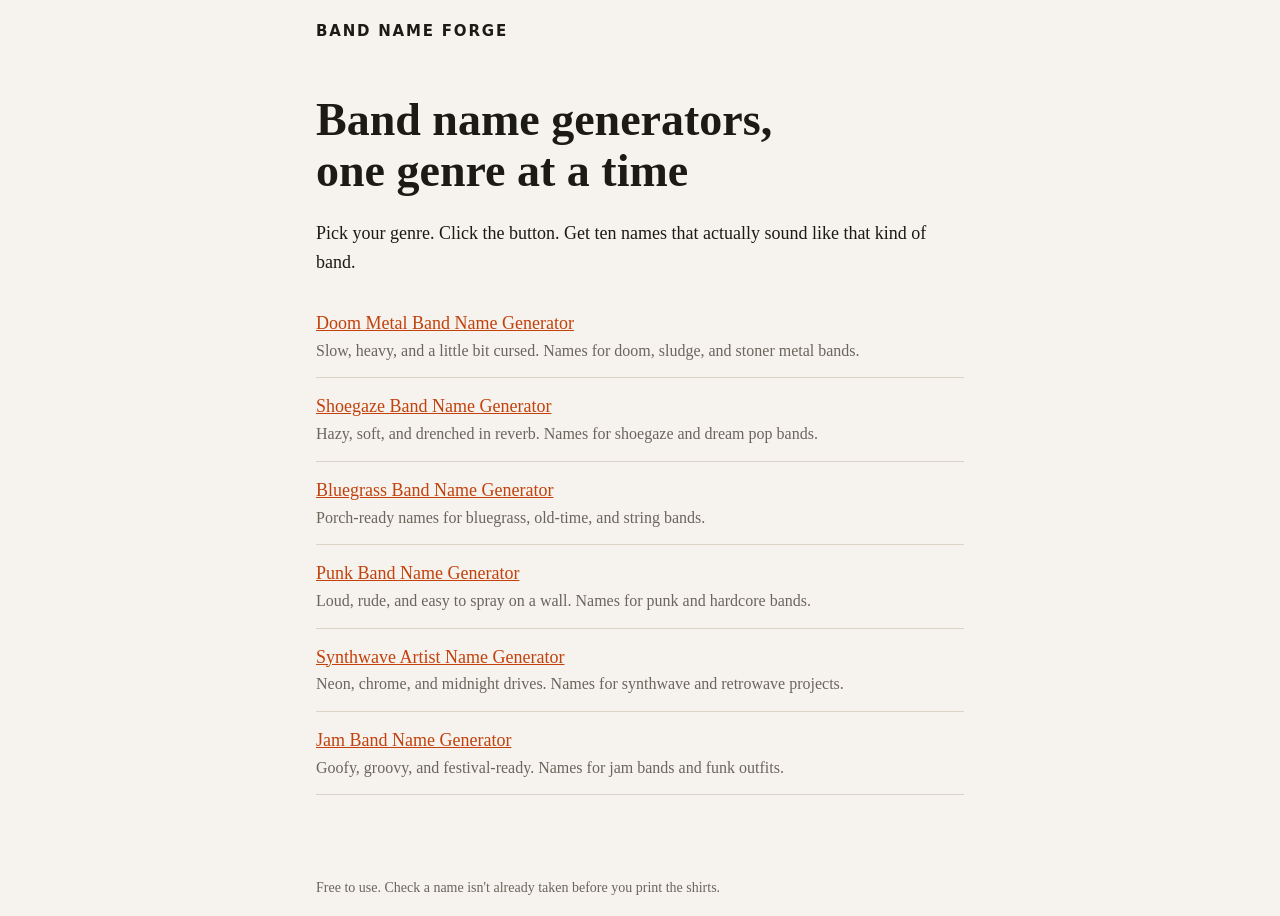
==== index.html @ 55af8dfc "Add Band Name Forge: six genre band name generators Static pages built from generators.json by build" ====
<!doctype html>
<html lang="en">
<head>
<meta charset="utf-8">
<meta name="viewport" content="width=device-width, initial-scale=1">
<title>Band Name Forge: Free Band Name Generators by Genre</title>
<meta name="description" content="Free band name generators for specific genres: doom metal, shoegaze, bluegrass, punk, synthwave, jam bands and more.">
<link rel="stylesheet" href="/style.css">
</head>
<body>
<header><a href="/">Band Name Forge</a></header>
<main>
<h1>Band name generators, one genre at a time</h1>
<p>Pick your genre. Click the button. Get ten names that actually sound like that kind of band.</p>
<ul class="list">
<li><a href="/doom-metal-band-name-generator.html">Doom Metal Band Name Generator</a><span>Slow, heavy, and a little bit cursed. Names for doom, sludge, and stoner metal bands.</span></li>
<li><a href="/shoegaze-band-name-generator.html">Shoegaze Band Name Generator</a><span>Hazy, soft, and drenched in reverb. Names for shoegaze and dream pop bands.</span></li>
<li><a href="/bluegrass-band-name-generator.html">Bluegrass Band Name Generator</a><span>Porch-ready names for bluegrass, old-time, and string bands.</span></li>
<li><a href="/punk-band-name-generator.html">Punk Band Name Generator</a><span>Loud, rude, and easy to spray on a wall. Names for punk and hardcore bands.</span></li>
<li><a href="/synthwave-artist-name-generator.html">Synthwave Artist Name Generator</a><span>Neon, chrome, and midnight drives. Names for synthwave and retrowave projects.</span></li>
<li><a href="/jam-band-name-generator.html">Jam Band Name Generator</a><span>Goofy, groovy, and festival-ready. Names for jam bands and funk outfits.</span></li>
</ul>
</main>
<footer>Free to use. Check a name isn't already taken before you print the shirts.</footer>
</body>
</html>
---- style.css ----
:root { --bg:#f6f3ee; --ink:#1c1a17; --mute:#6b655c; --line:#d9d2c5; --accent:#c2410c; --card:#fff; }
@media (prefers-color-scheme: dark) {
  :root { --bg:#151412; --ink:#f1ede6; --mute:#a59e92; --line:#35312b; --accent:#fb923c; --card:#1f1d1a; }
}
* { box-sizing: border-box; }
body { margin:0; background:var(--bg); color:var(--ink); font:18px/1.6 Georgia, "Times New Roman", serif; }
header, main, footer { max-width: 680px; margin: 0 auto; padding: 16px; }
header a { color:var(--ink); text-decoration:none; font:700 15px/1 system-ui, sans-serif; letter-spacing:.12em; text-transform:uppercase; }
h1 { font-size: clamp(30px, 7vw, 46px); line-height:1.1; margin:.4em 0 .5em; text-wrap:balance; }
h2 { font:700 14px/1 system-ui, sans-serif; letter-spacing:.12em; text-transform:uppercase; color:var(--mute); margin-top:48px; }
a { color:var(--accent); }
button { font:700 17px/1 system-ui, sans-serif; background:var(--accent); color:var(--bg); border:0; border-radius:6px; padding:16px 24px; cursor:pointer; }
button:focus-visible, a:focus-visible { outline:3px solid var(--ink); outline-offset:3px; }
#names { list-style:none; padding:0; margin:24px 0; background:var(--card); border:1px solid var(--line); border-radius:8px; }
#names li { padding:12px 16px; border-bottom:1px solid var(--line); font-size:21px; }
#names li:last-child { border-bottom:0; }
.list { list-style:none; padding:0; }
.list li { padding:14px 0; border-bottom:1px solid var(--line); }
.list span { display:block; color:var(--mute); font-size:16px; }
footer { color:var(--mute); font-size:14px; margin-top:32px; }
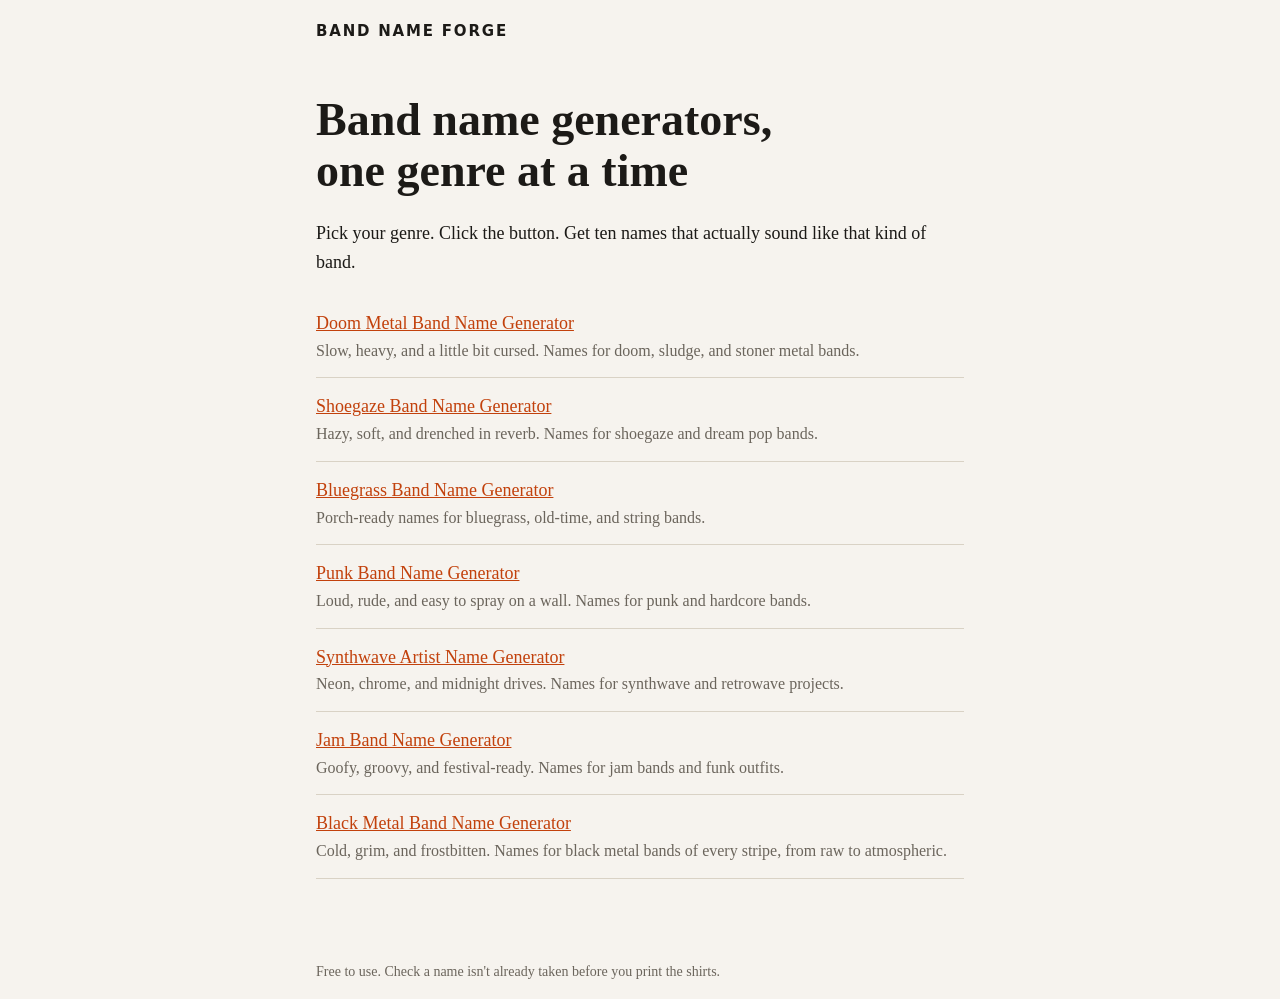
==== commit 6eda1c0d: "Add black metal band name generator Co-Authored-By: Claude Opus 5.5 <noreply@anthropic.com> Claude-S" ====
--- a/index.html
+++ b/index.html
@@ -5,6 +5,7 @@
 <meta name="viewport" content="width=device-width, initial-scale=1">
 <title>Band Name Forge: Free Band Name Generators by Genre</title>
 <meta name="description" content="Free band name generators for specific genres: doom metal, shoegaze, bluegrass, punk, synthwave, jam bands and more.">
+<meta name="google-site-verification" content="jHGDuf7vndmoHAYF0z2J-8fbIdiqUQPOLxNXKIT1QVU" />
 <link rel="stylesheet" href="/style.css">
 </head>
 <body>
@@ -13,12 +14,13 @@
 <h1>Band name generators, one genre at a time</h1>
 <p>Pick your genre. Click the button. Get ten names that actually sound like that kind of band.</p>
 <ul class="list">
-<li><a href="/doom-metal-band-name-generator.html">Doom Metal Band Name Generator</a><span>Slow, heavy, and a little bit cursed. Names for doom, sludge, and stoner metal bands.</span></li>
-<li><a href="/shoegaze-band-name-generator.html">Shoegaze Band Name Generator</a><span>Hazy, soft, and drenched in reverb. Names for shoegaze and dream pop bands.</span></li>
-<li><a href="/bluegrass-band-name-generator.html">Bluegrass Band Name Generator</a><span>Porch-ready names for bluegrass, old-time, and string bands.</span></li>
-<li><a href="/punk-band-name-generator.html">Punk Band Name Generator</a><span>Loud, rude, and easy to spray on a wall. Names for punk and hardcore bands.</span></li>
-<li><a href="/synthwave-artist-name-generator.html">Synthwave Artist Name Generator</a><span>Neon, chrome, and midnight drives. Names for synthwave and retrowave projects.</span></li>
-<li><a href="/jam-band-name-generator.html">Jam Band Name Generator</a><span>Goofy, groovy, and festival-ready. Names for jam bands and funk outfits.</span></li>
+<li><a href="/doom-metal-band-name-generator">Doom Metal Band Name Generator</a><span>Slow, heavy, and a little bit cursed. Names for doom, sludge, and stoner metal bands.</span></li>
+<li><a href="/shoegaze-band-name-generator">Shoegaze Band Name Generator</a><span>Hazy, soft, and drenched in reverb. Names for shoegaze and dream pop bands.</span></li>
+<li><a href="/bluegrass-band-name-generator">Bluegrass Band Name Generator</a><span>Porch-ready names for bluegrass, old-time, and string bands.</span></li>
+<li><a href="/punk-band-name-generator">Punk Band Name Generator</a><span>Loud, rude, and easy to spray on a wall. Names for punk and hardcore bands.</span></li>
+<li><a href="/synthwave-artist-name-generator">Synthwave Artist Name Generator</a><span>Neon, chrome, and midnight drives. Names for synthwave and retrowave projects.</span></li>
+<li><a href="/jam-band-name-generator">Jam Band Name Generator</a><span>Goofy, groovy, and festival-ready. Names for jam bands and funk outfits.</span></li>
+<li><a href="/black-metal-band-name-generator">Black Metal Band Name Generator</a><span>Cold, grim, and frostbitten. Names for black metal bands of every stripe, from raw to atmospheric.</span></li>
 </ul>
 </main>
 <footer>Free to use. Check a name isn't already taken before you print the shirts.</footer>
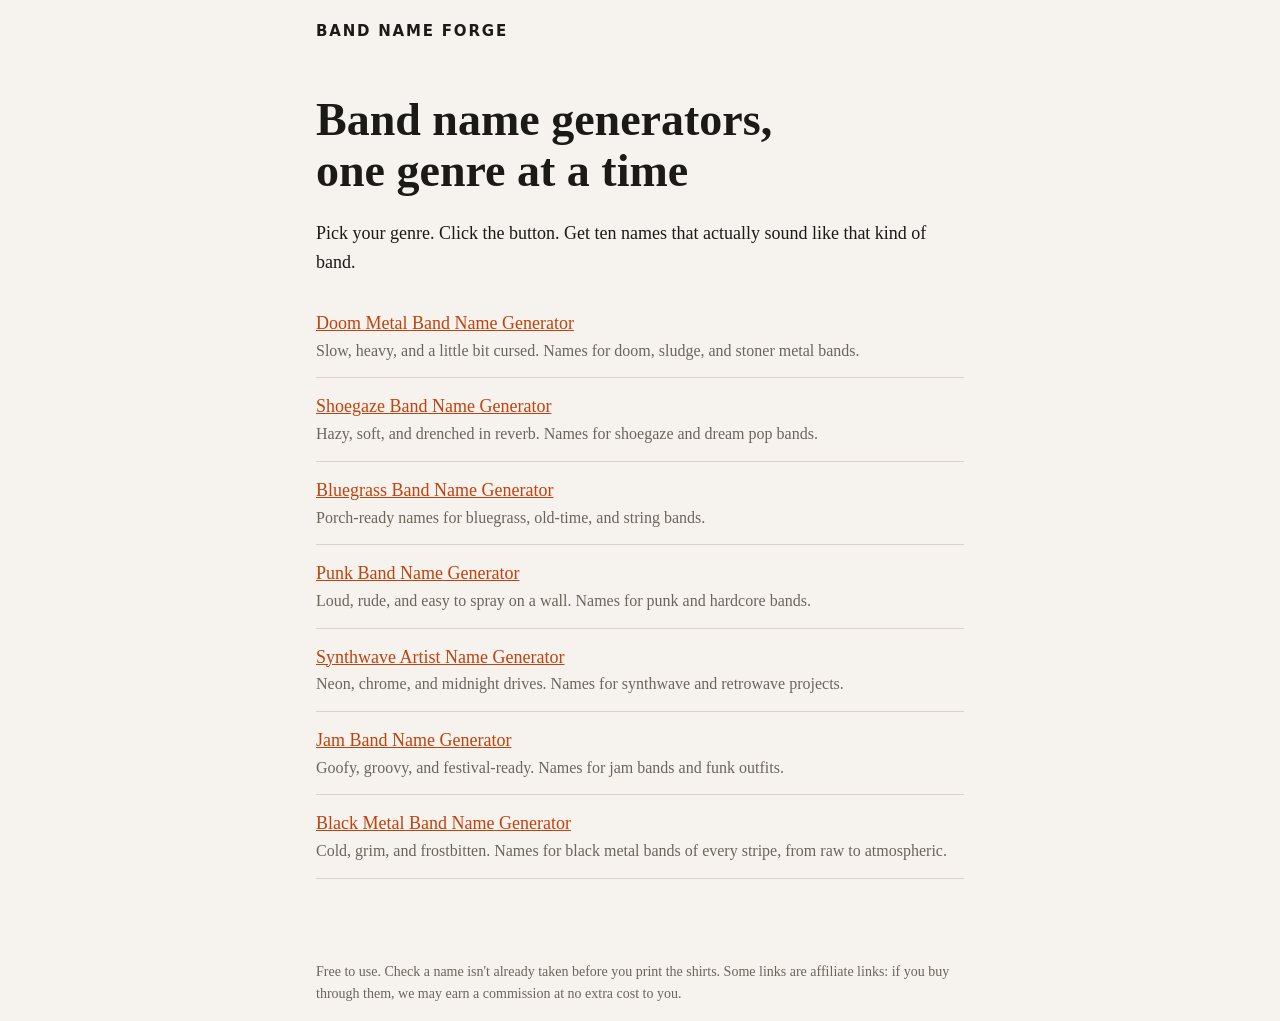
==== commit 973f5ce2: "Add AdSense code, ads.txt, zZounds/HARPA affiliate placements, and affiliate disclosure Co-Authored-" ====
--- a/index.html
+++ b/index.html
@@ -7,6 +7,7 @@
 <meta name="description" content="Free band name generators for specific genres: doom metal, shoegaze, bluegrass, punk, synthwave, jam bands and more.">
 <meta name="google-site-verification" content="jHGDuf7vndmoHAYF0z2J-8fbIdiqUQPOLxNXKIT1QVU" />
 <link rel="stylesheet" href="/style.css">
+<script async src="https://pagead2.googlesyndication.com/pagead/js/adsbygoogle.js?client=ca-pub-8267973935350100" crossorigin="anonymous"></script>
 </head>
 <body>
 <header><a href="/">Band Name Forge</a></header>
@@ -23,6 +24,6 @@
 <li><a href="/black-metal-band-name-generator">Black Metal Band Name Generator</a><span>Cold, grim, and frostbitten. Names for black metal bands of every stripe, from raw to atmospheric.</span></li>
 </ul>
 </main>
-<footer>Free to use. Check a name isn't already taken before you print the shirts.</footer>
+<footer>Free to use. Check a name isn't already taken before you print the shirts. Some links are affiliate links: if you buy through them, we may earn a commission at no extra cost to you.</footer>
 </body>
 </html>
--- a/style.css
+++ b/style.css
@@ -18,3 +18,7 @@
 .list li { padding:14px 0; border-bottom:1px solid var(--line); }
 .list span { display:block; color:var(--mute); font-size:16px; }
 footer { color:var(--mute); font-size:14px; margin-top:32px; }
+
+.promo { background:var(--card); border:1px solid var(--line); border-left:4px solid var(--accent); border-radius:8px; padding:12px 16px; margin:28px 0; font:15px/1.5 system-ui, sans-serif; }
+.promo a { font-weight:700; }
+.tip { font:14px/1.5 system-ui, sans-serif; color:var(--mute); margin:12px 0 24px; }
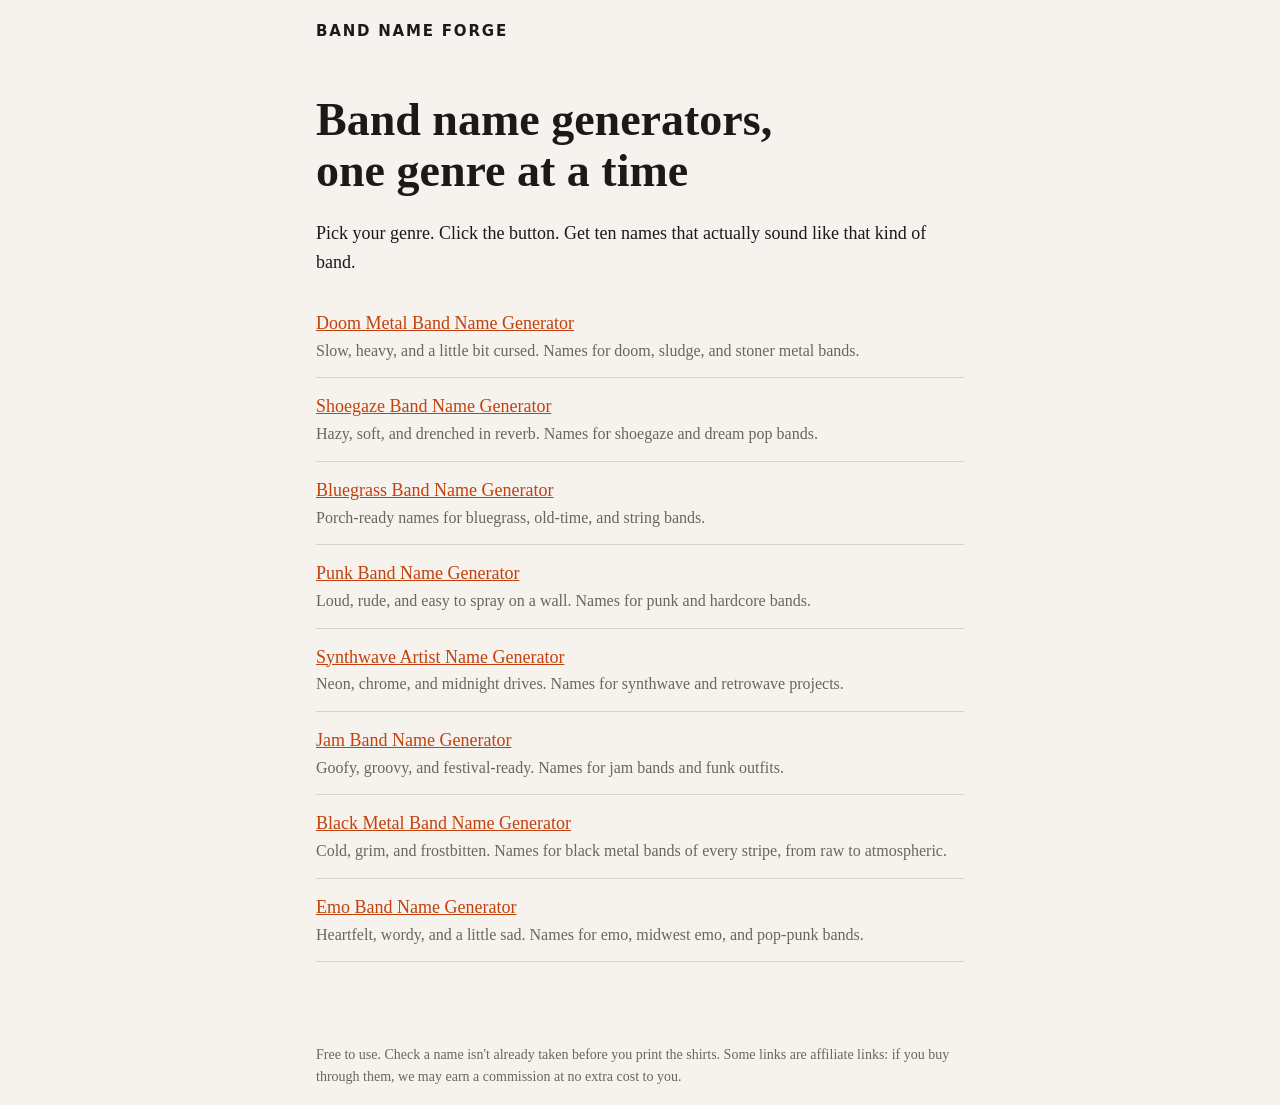
==== commit c94994e6: "Add emo band name generator Co-Authored-By: Claude Opus 5.5 <noreply@anthropic.com> Claude-Session: " ====
--- a/index.html
+++ b/index.html
@@ -22,6 +22,7 @@
 <li><a href="/synthwave-artist-name-generator">Synthwave Artist Name Generator</a><span>Neon, chrome, and midnight drives. Names for synthwave and retrowave projects.</span></li>
 <li><a href="/jam-band-name-generator">Jam Band Name Generator</a><span>Goofy, groovy, and festival-ready. Names for jam bands and funk outfits.</span></li>
 <li><a href="/black-metal-band-name-generator">Black Metal Band Name Generator</a><span>Cold, grim, and frostbitten. Names for black metal bands of every stripe, from raw to atmospheric.</span></li>
+<li><a href="/emo-band-name-generator">Emo Band Name Generator</a><span>Heartfelt, wordy, and a little sad. Names for emo, midwest emo, and pop-punk bands.</span></li>
 </ul>
 </main>
 <footer>Free to use. Check a name isn't already taken before you print the shirts. Some links are affiliate links: if you buy through them, we may earn a commission at no extra cost to you.</footer>
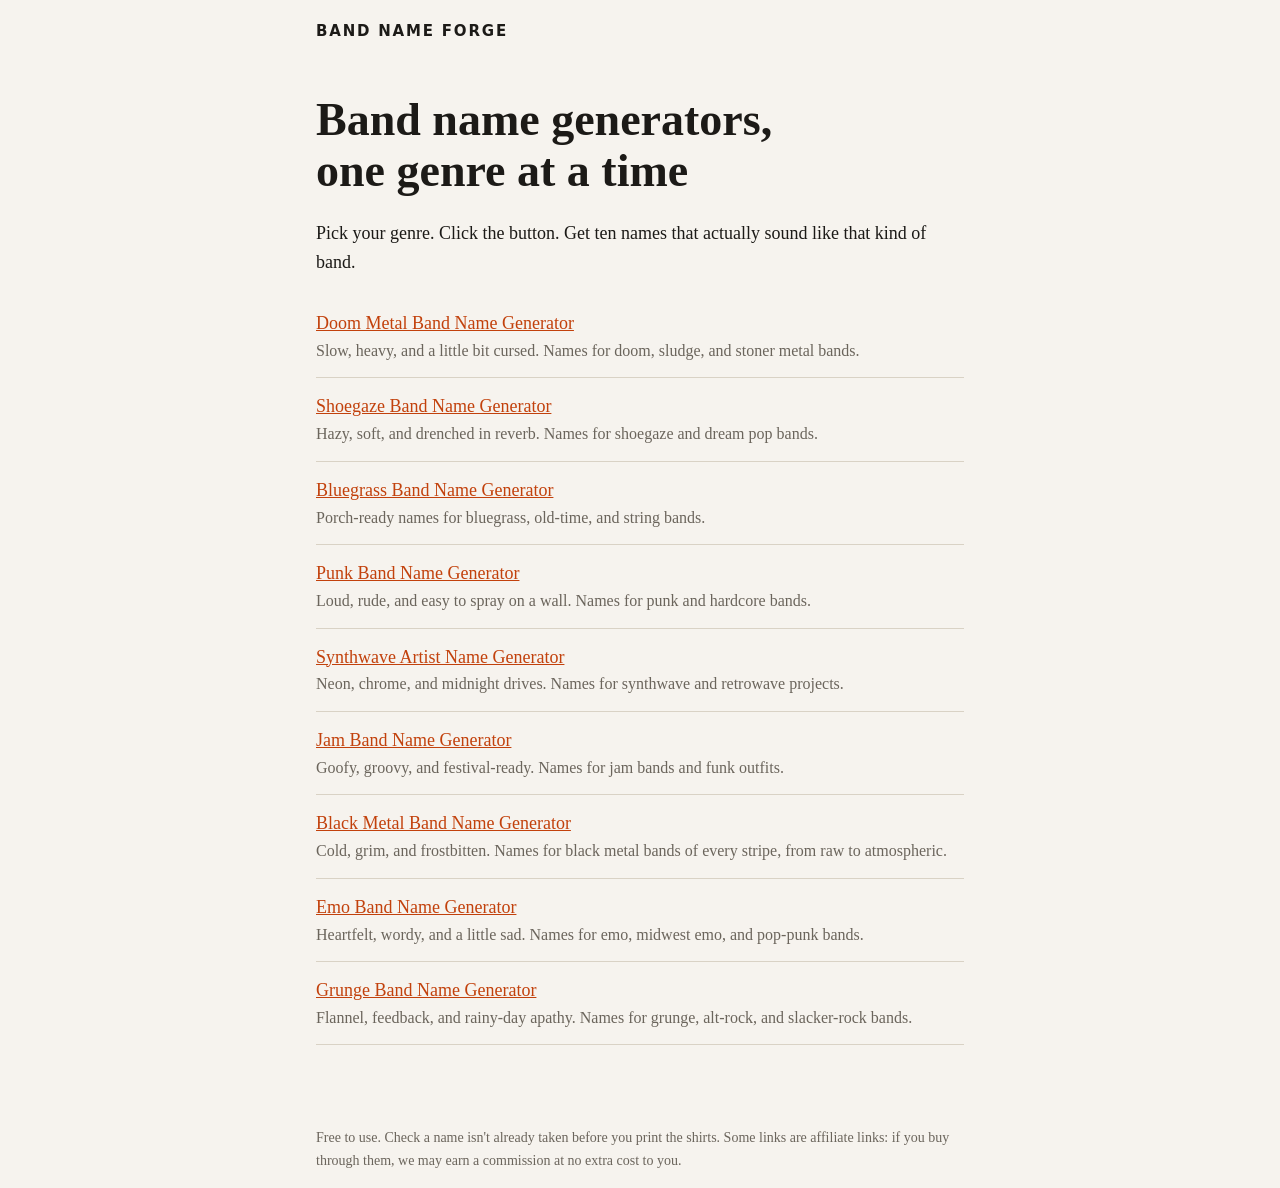
==== commit 94225f10: "Add grunge band name generator" ====
--- a/index.html
+++ b/index.html
@@ -23,6 +23,7 @@
 <li><a href="/jam-band-name-generator">Jam Band Name Generator</a><span>Goofy, groovy, and festival-ready. Names for jam bands and funk outfits.</span></li>
 <li><a href="/black-metal-band-name-generator">Black Metal Band Name Generator</a><span>Cold, grim, and frostbitten. Names for black metal bands of every stripe, from raw to atmospheric.</span></li>
 <li><a href="/emo-band-name-generator">Emo Band Name Generator</a><span>Heartfelt, wordy, and a little sad. Names for emo, midwest emo, and pop-punk bands.</span></li>
+<li><a href="/grunge-band-name-generator">Grunge Band Name Generator</a><span>Flannel, feedback, and rainy-day apathy. Names for grunge, alt-rock, and slacker-rock bands.</span></li>
 </ul>
 </main>
 <footer>Free to use. Check a name isn't already taken before you print the shirts. Some links are affiliate links: if you buy through them, we may earn a commission at no extra cost to you.</footer>
